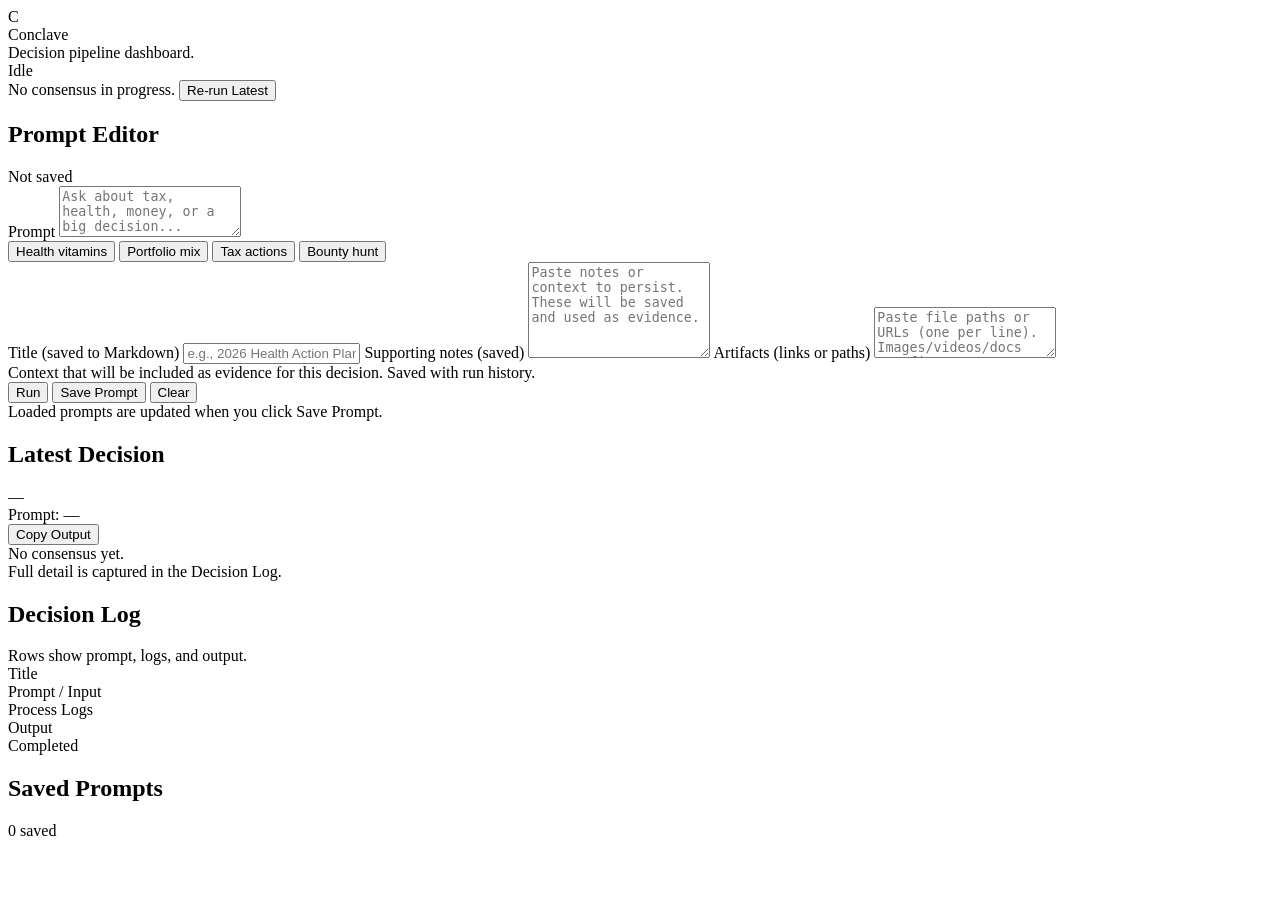
==== conclave/templates/index.html @ ed5c2133 "Clarify saved prompt editing flow" ====
<!doctype html>
<html lang="en">
  <head>
    <meta charset="utf-8" />
    <meta name="viewport" content="width=device-width, initial-scale=1" />
    <title>Conclave</title>
    <link rel="icon" href="/static/favicon.svg" type="image/svg+xml" />
    <link rel="stylesheet" href="/static/homelab-ui.css" />
    <link rel="stylesheet" href="/static/styles.css" />
  </head>
  <body>
    <header class="app-header">
      <div class="brand">
        <div class="sigil">C</div>
        <div>
          <div class="brand-title">Conclave</div>
          <div class="brand-sub ui-muted">Decision pipeline dashboard.</div>
        </div>
      </div>
      <div class="header-actions">
        <div class="status-pill ui-mono" id="status" role="status" aria-live="polite">Idle</div>
        <div class="smoke-indicator" id="smoke" aria-hidden="true"></div>
        <span class="sr-only" id="smoke-status">No consensus in progress.</span>
        <button type="button" class="ui-button" id="rerun-latest">Re-run Latest</button>
      </div>
    </header>

    <main class="app">
      <section class="ui-card panel input-panel">
        <div class="panel-header">
          <h2 class="panel-title">Prompt Editor</h2>
          <div class="panel-meta ui-mono" id="prompt-status">Not saved</div>
        </div>
        <form id="query-form" class="form-grid">
          <label for="query">Prompt</label>
          <textarea id="query" name="query" rows="3" placeholder="Ask about tax, health, money, or a big decision..."></textarea>
          <div class="prompt-examples" id="prompt-examples">
            <button type="button" class="ui-chip" data-example="What daily vitamins should I take based on my health data?">Health vitamins</button>
            <button type="button" class="ui-chip" data-example="How should I adjust my asset allocation based on money.tannner.com?">Portfolio mix</button>
            <button type="button" class="ui-chip" data-example="Summarize my latest tax filings and highlight action items.">Tax actions</button>
            <button type="button" class="ui-chip" data-example="Review the latest bounty target context and propose next hunt steps.">Bounty hunt</button>
          </div>
          <label for="input-title">Title (saved to Markdown)</label>
          <input id="input-title" name="input-title" type="text" placeholder="e.g., 2026 Health Action Plan Notes" />
          <label for="input-notes">Supporting notes (saved)</label>
          <textarea id="input-notes" name="input-notes" rows="6" placeholder="Paste notes or context to persist. These will be saved and used as evidence."></textarea>
          <label for="input-artifacts">Artifacts (links or paths)</label>
          <textarea id="input-artifacts" name="input-artifacts" rows="3" placeholder="Paste file paths or URLs (one per line). Images/videos/docs are fine."></textarea>
          <div class="helper-text ui-muted">Context that will be included as evidence for this decision. Saved with run history.</div>
          <div class="actions">
            <button type="submit" class="ui-button primary">Run</button>
            <button type="button" class="ui-button" id="save-prompt">Save Prompt</button>
            <button type="button" class="ui-button ghost" id="clear-form">Clear</button>
          </div>
          <div class="helper-text ui-muted">Loaded prompts are updated when you click Save Prompt.</div>
        </form>
      </section>

      <section class="ui-card panel latest-panel">
        <div class="panel-header">
          <h2 class="panel-title">Latest Decision</h2>
          <div class="panel-meta ui-mono" id="latest-time">—</div>
        </div>
        <div class="latest-meta ui-mono" id="latest-prompt">Prompt: —</div>
        <div class="pipeline-progress" id="pipeline-progress"></div>
        <div class="latest-actions">
          <button type="button" class="ui-button ghost" id="copy-latest">Copy Output</button>
        </div>
        <div id="latest" class="markdown">No consensus yet.</div>
        <div class="latest-note ui-dim">Full detail is captured in the Decision Log.</div>
      </section>

      <section class="ui-card panel runs-panel">
        <div class="panel-header">
          <h2 class="panel-title">Decision Log</h2>
          <div class="panel-meta ui-mono">Rows show prompt, logs, and output.</div>
        </div>
        <div class="table">
          <div class="table-head">
            <div>Title</div>
            <div>Prompt / Input</div>
            <div>Process Logs</div>
            <div>Output</div>
            <div>Completed</div>
          </div>
          <div class="table-body" id="run-rows"></div>
        </div>
      </section>

      <section class="ui-card panel prompts-panel">
        <div class="panel-header">
          <h2 class="panel-title">Saved Prompts</h2>
          <div class="panel-meta ui-mono" id="prompt-count">0 saved</div>
        </div>
        <div class="prompt-list" id="prompt-list"></div>
      </section>
    </main>

    <script src="/static/app.js"></script>
  </body>
</html>
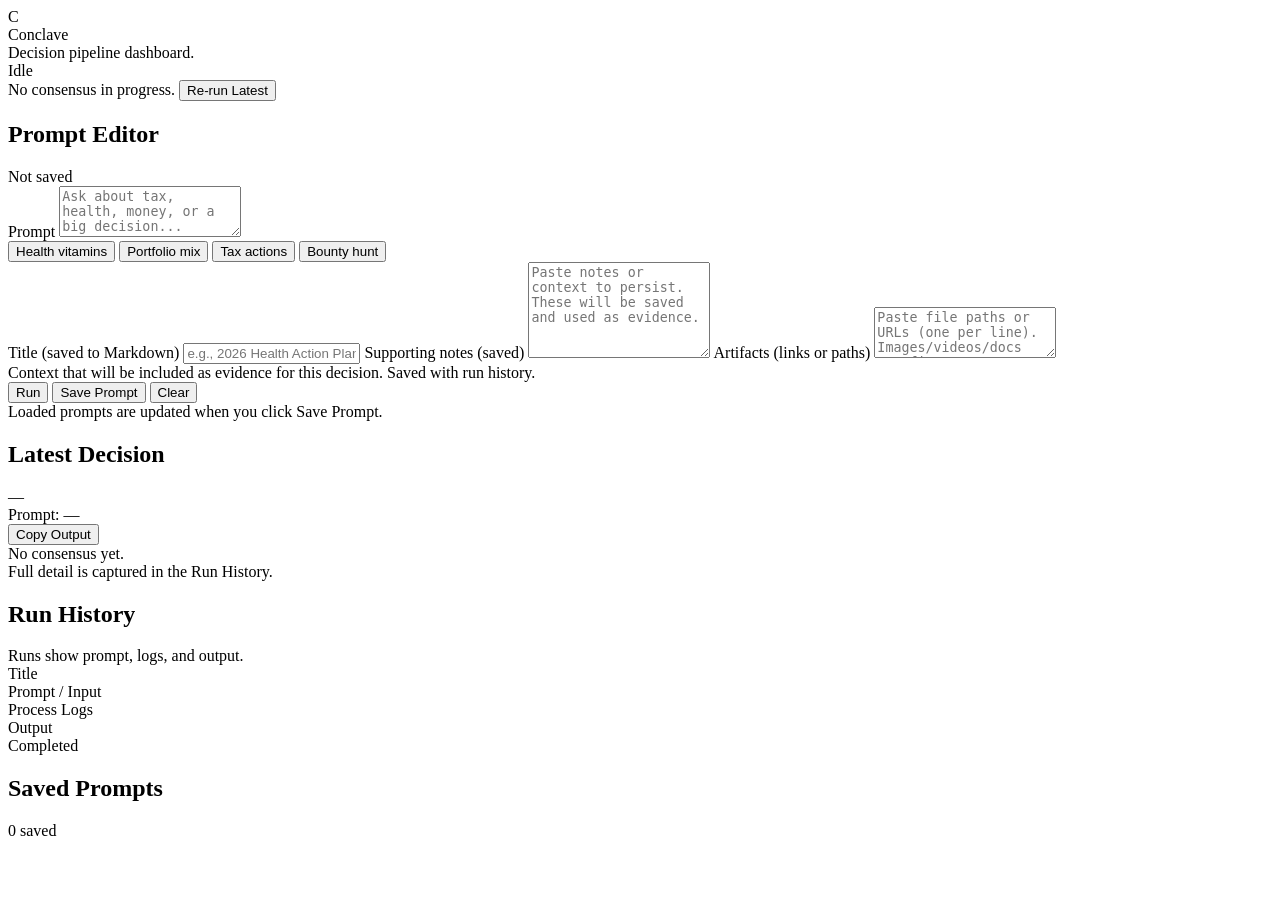
==== commit b4eaae02: "Add run deletion and show CLI runs" ====
--- a/conclave/templates/index.html
+++ b/conclave/templates/index.html
@@ -67,13 +67,13 @@
           <button type="button" class="ui-button ghost" id="copy-latest">Copy Output</button>
         </div>
         <div id="latest" class="markdown">No consensus yet.</div>
-        <div class="latest-note ui-dim">Full detail is captured in the Decision Log.</div>
+        <div class="latest-note ui-dim">Full detail is captured in the Run History.</div>
       </section>
 
       <section class="ui-card panel runs-panel">
         <div class="panel-header">
-          <h2 class="panel-title">Decision Log</h2>
-          <div class="panel-meta ui-mono">Rows show prompt, logs, and output.</div>
+          <h2 class="panel-title">Run History</h2>
+          <div class="panel-meta ui-mono">Runs show prompt, logs, and output.</div>
         </div>
         <div class="table">
           <div class="table-head">
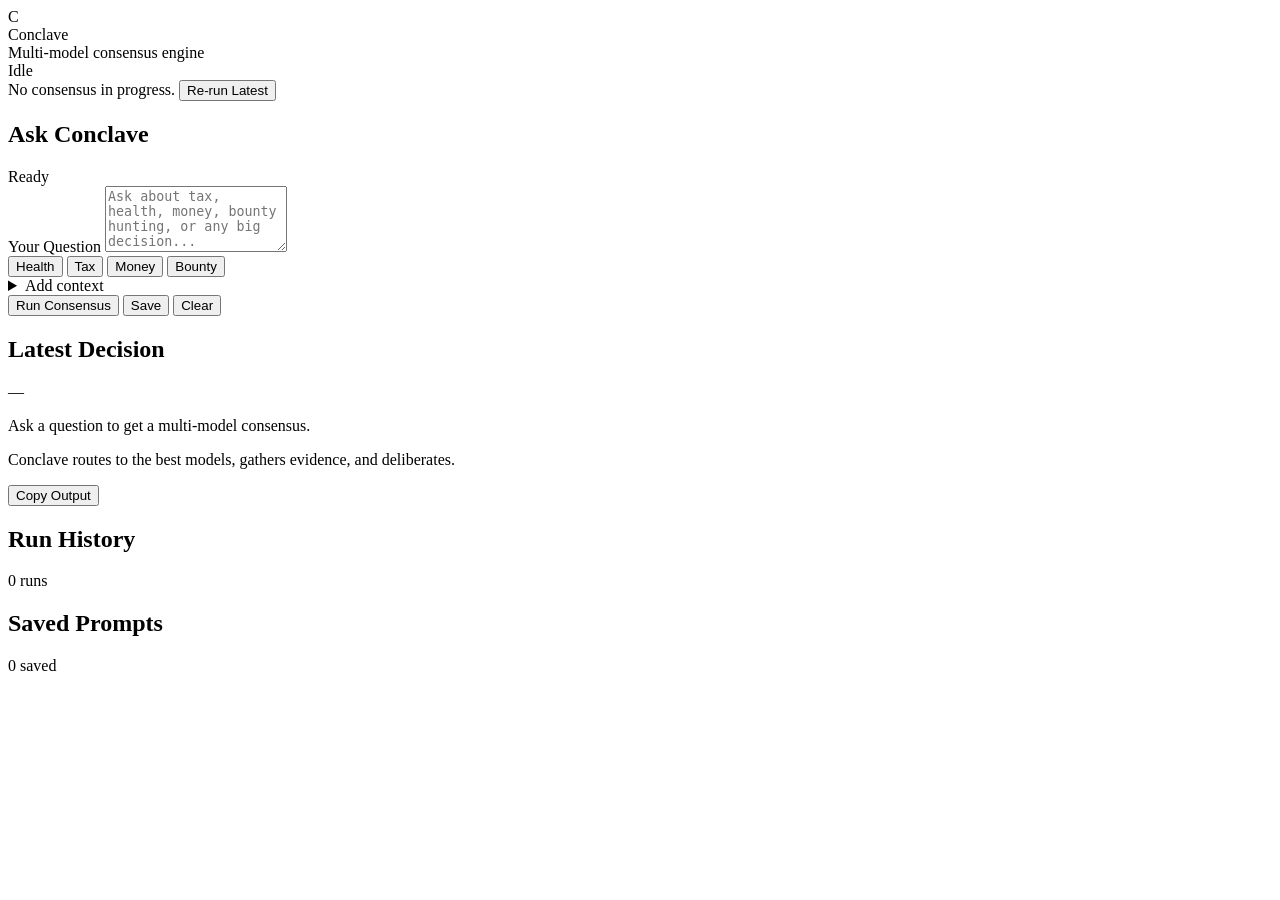
==== commit 2ef1e7ed: "Redesign UI for clarity and better error states - Cleaner two-column layout with fixed-width input p" ====
--- a/conclave/templates/index.html
+++ b/conclave/templates/index.html
@@ -14,45 +14,50 @@
         <div class="sigil">C</div>
         <div>
           <div class="brand-title">Conclave</div>
-          <div class="brand-sub ui-muted">Decision pipeline dashboard.</div>
+          <div class="brand-sub ui-muted">Multi-model consensus engine</div>
         </div>
       </div>
       <div class="header-actions">
         <div class="status-pill ui-mono" id="status" role="status" aria-live="polite">Idle</div>
         <div class="smoke-indicator" id="smoke" aria-hidden="true"></div>
         <span class="sr-only" id="smoke-status">No consensus in progress.</span>
-        <button type="button" class="ui-button" id="rerun-latest">Re-run Latest</button>
+        <button type="button" class="ui-button small" id="rerun-latest">Re-run Latest</button>
       </div>
     </header>
 
     <main class="app">
       <section class="ui-card panel input-panel">
         <div class="panel-header">
-          <h2 class="panel-title">Prompt Editor</h2>
-          <div class="panel-meta ui-mono" id="prompt-status">Not saved</div>
+          <h2 class="panel-title">Ask Conclave</h2>
+          <div class="panel-meta ui-mono" id="prompt-status">Ready</div>
         </div>
         <form id="query-form" class="form-grid">
-          <label for="query">Prompt</label>
-          <textarea id="query" name="query" rows="3" placeholder="Ask about tax, health, money, or a big decision..."></textarea>
+          <label for="query">Your Question</label>
+          <textarea id="query" name="query" rows="4" placeholder="Ask about tax, health, money, bounty hunting, or any big decision..."></textarea>
           <div class="prompt-examples" id="prompt-examples">
-            <button type="button" class="ui-chip" data-example="What daily vitamins should I take based on my health data?">Health vitamins</button>
-            <button type="button" class="ui-chip" data-example="How should I adjust my asset allocation based on money.tannner.com?">Portfolio mix</button>
-            <button type="button" class="ui-chip" data-example="Summarize my latest tax filings and highlight action items.">Tax actions</button>
-            <button type="button" class="ui-chip" data-example="Review the latest bounty target context and propose next hunt steps.">Bounty hunt</button>
+            <button type="button" class="ui-chip" data-example="What daily vitamins should I take based on my health data?">Health</button>
+            <button type="button" class="ui-chip" data-example="Summarize my latest tax filings and highlight action items.">Tax</button>
+            <button type="button" class="ui-chip" data-example="How should I adjust my asset allocation?">Money</button>
+            <button type="button" class="ui-chip" data-example="Review the latest bounty target and propose hunt steps.">Bounty</button>
           </div>
-          <label for="input-title">Title (saved to Markdown)</label>
-          <input id="input-title" name="input-title" type="text" placeholder="e.g., 2026 Health Action Plan Notes" />
-          <label for="input-notes">Supporting notes (saved)</label>
-          <textarea id="input-notes" name="input-notes" rows="6" placeholder="Paste notes or context to persist. These will be saved and used as evidence."></textarea>
-          <label for="input-artifacts">Artifacts (links or paths)</label>
-          <textarea id="input-artifacts" name="input-artifacts" rows="3" placeholder="Paste file paths or URLs (one per line). Images/videos/docs are fine."></textarea>
-          <div class="helper-text ui-muted">Context that will be included as evidence for this decision. Saved with run history.</div>
+
+          <details class="form-advanced">
+            <summary>Add context</summary>
+            <div class="form-advanced-body">
+              <label for="input-title">Title</label>
+              <input id="input-title" name="input-title" type="text" placeholder="Optional title for this decision" />
+              <label for="input-notes">Supporting Notes</label>
+              <textarea id="input-notes" name="input-notes" rows="4" placeholder="Paste notes, context, or data to include as evidence"></textarea>
+              <label for="input-artifacts">File Paths / URLs</label>
+              <textarea id="input-artifacts" name="input-artifacts" rows="2" placeholder="One per line"></textarea>
+            </div>
+          </details>
+
           <div class="actions">
-            <button type="submit" class="ui-button primary">Run</button>
-            <button type="button" class="ui-button" id="save-prompt">Save Prompt</button>
+            <button type="submit" class="ui-button primary">Run Consensus</button>
+            <button type="button" class="ui-button" id="save-prompt">Save</button>
             <button type="button" class="ui-button ghost" id="clear-form">Clear</button>
           </div>
-          <div class="helper-text ui-muted">Loaded prompts are updated when you click Save Prompt.</div>
         </form>
       </section>
 
@@ -61,30 +66,25 @@
           <h2 class="panel-title">Latest Decision</h2>
           <div class="panel-meta ui-mono" id="latest-time">—</div>
         </div>
-        <div class="latest-meta ui-mono" id="latest-prompt">Prompt: —</div>
+        <div class="latest-meta" id="latest-prompt"></div>
         <div class="pipeline-progress" id="pipeline-progress"></div>
+        <div id="latest" class="markdown">
+          <div class="empty-state">
+            <p>Ask a question to get a multi-model consensus.</p>
+            <p class="ui-muted">Conclave routes to the best models, gathers evidence, and deliberates.</p>
+          </div>
+        </div>
         <div class="latest-actions">
-          <button type="button" class="ui-button ghost" id="copy-latest">Copy Output</button>
+          <button type="button" class="ui-button ghost small" id="copy-latest">Copy Output</button>
         </div>
-        <div id="latest" class="markdown">No consensus yet.</div>
-        <div class="latest-note ui-dim">Full detail is captured in the Run History.</div>
       </section>
 
       <section class="ui-card panel runs-panel">
         <div class="panel-header">
           <h2 class="panel-title">Run History</h2>
-          <div class="panel-meta ui-mono">Runs show prompt, logs, and output.</div>
+          <div class="panel-meta ui-mono" id="run-count">0 runs</div>
         </div>
-        <div class="table">
-          <div class="table-head">
-            <div>Title</div>
-            <div>Prompt / Input</div>
-            <div>Process Logs</div>
-            <div>Output</div>
-            <div>Completed</div>
-          </div>
-          <div class="table-body" id="run-rows"></div>
-        </div>
+        <div class="run-list" id="run-list"></div>
       </section>
 
       <section class="ui-card panel prompts-panel">
@@ -92,7 +92,7 @@
           <h2 class="panel-title">Saved Prompts</h2>
           <div class="panel-meta ui-mono" id="prompt-count">0 saved</div>
         </div>
-        <div class="prompt-list" id="prompt-list"></div>
+        <div class="prompt-grid" id="prompt-list"></div>
       </section>
     </main>
 
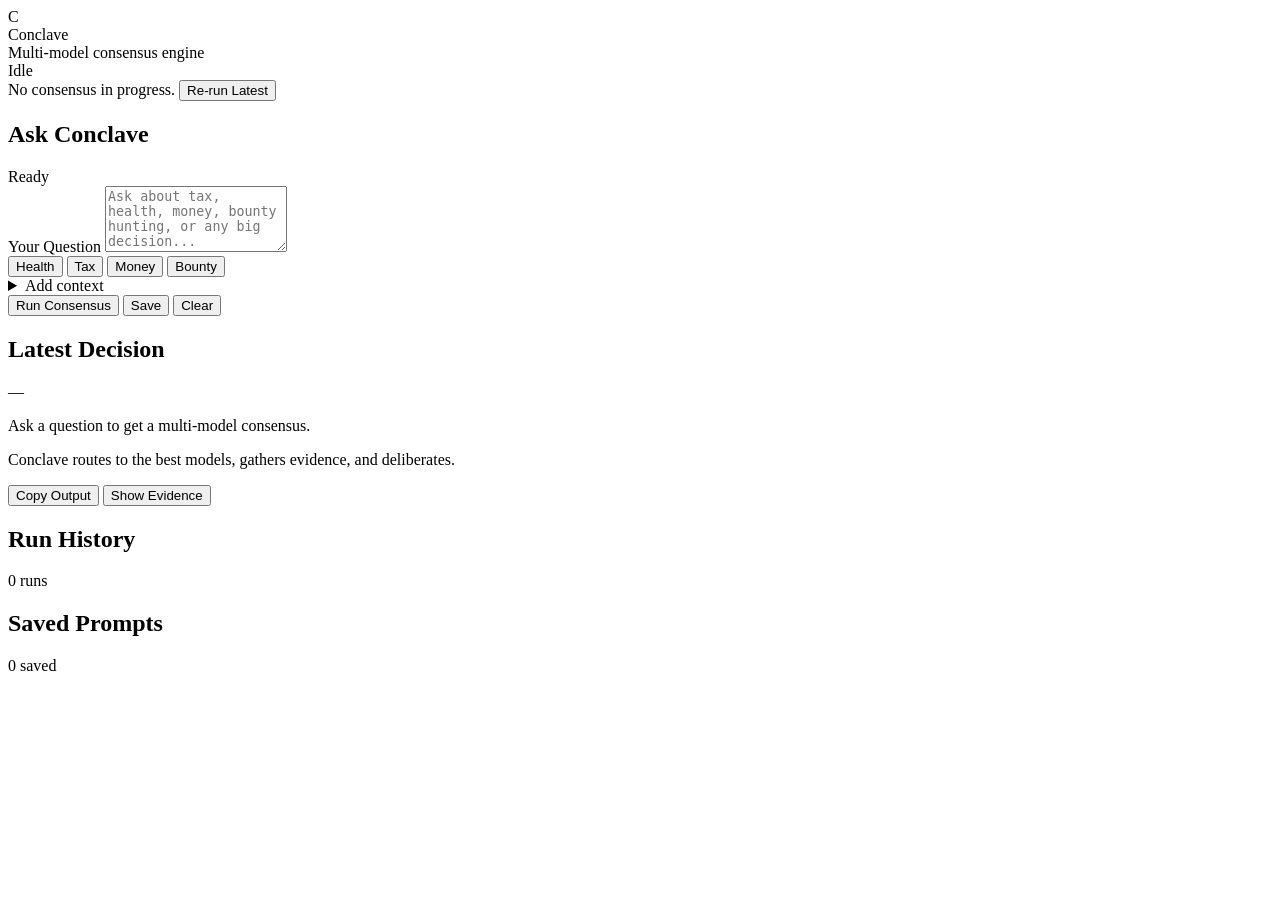
==== commit 7a4fb842: "Clarify rerun UX with action banner" ====
--- a/conclave/templates/index.html
+++ b/conclave/templates/index.html
@@ -46,6 +46,11 @@
             <div class="form-advanced-body">
               <label for="input-title">Title</label>
               <input id="input-title" name="input-title" type="text" placeholder="Optional title for this decision" />
+              <label for="input-collections">Collections</label>
+              <select id="input-collections" name="input-collections" multiple class="collection-picker">
+                <option value="">Auto-detect domain</option>
+              </select>
+              <div class="collection-hint ui-muted">Hold Ctrl/Cmd to select multiple</div>
               <label for="input-notes">Supporting Notes</label>
               <textarea id="input-notes" name="input-notes" rows="4" placeholder="Paste notes, context, or data to include as evidence"></textarea>
               <label for="input-artifacts">File Paths / URLs</label>
@@ -66,7 +71,12 @@
           <h2 class="panel-title">Latest Decision</h2>
           <div class="panel-meta ui-mono" id="latest-time">—</div>
         </div>
+        <div class="run-action hidden" id="run-action">
+          <div class="run-action-title" id="run-action-title"></div>
+          <div class="run-action-detail ui-muted" id="run-action-detail"></div>
+        </div>
         <div class="latest-meta" id="latest-prompt"></div>
+        <div class="latest-models" id="latest-models"></div>
         <div class="pipeline-progress" id="pipeline-progress"></div>
         <div id="latest" class="markdown">
           <div class="empty-state">
@@ -74,8 +84,10 @@
             <p class="ui-muted">Conclave routes to the best models, gathers evidence, and deliberates.</p>
           </div>
         </div>
+        <div class="latest-evidence" id="latest-evidence"></div>
         <div class="latest-actions">
           <button type="button" class="ui-button ghost small" id="copy-latest">Copy Output</button>
+          <button type="button" class="ui-button ghost small" id="toggle-evidence">Show Evidence</button>
         </div>
       </section>
 
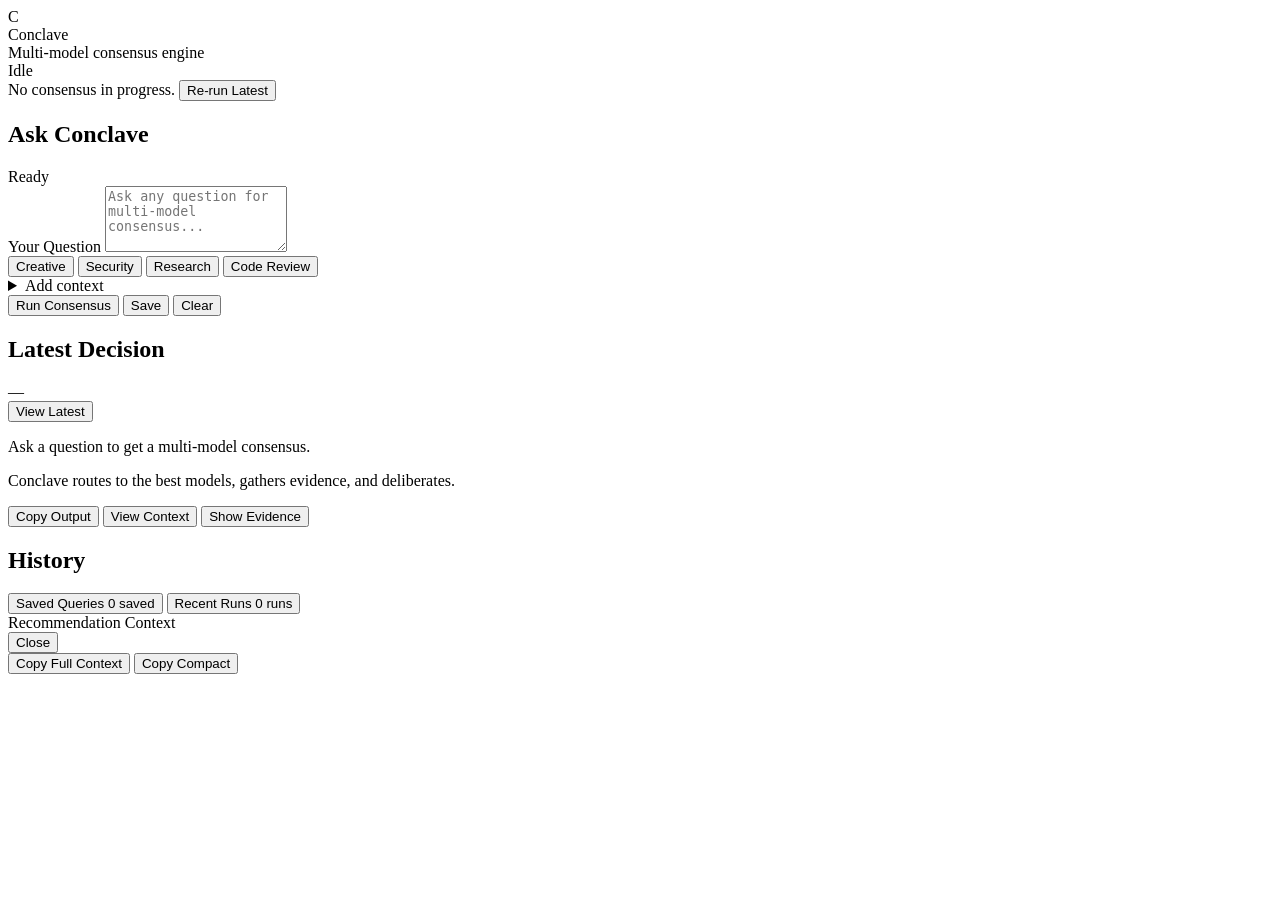
==== commit 49f7a42c: "Add full consensus engine implementation, tests, and MIT license - Core pipeline with simulated anne" ====
--- a/conclave/templates/index.html
+++ b/conclave/templates/index.html
@@ -5,7 +5,7 @@
     <meta name="viewport" content="width=device-width, initial-scale=1" />
     <title>Conclave</title>
     <link rel="icon" href="/static/favicon.svg" type="image/svg+xml" />
-    <link rel="stylesheet" href="/static/homelab-ui.css" />
+    <link rel="stylesheet" href="/static/base.css" />
     <link rel="stylesheet" href="/static/styles.css" />
   </head>
   <body>
@@ -31,14 +31,15 @@
           <h2 class="panel-title">Ask Conclave</h2>
           <div class="panel-meta ui-mono" id="prompt-status">Ready</div>
         </div>
+        <div class="prompt-meta ui-mono" id="latest-prompt"></div>
         <form id="query-form" class="form-grid">
           <label for="query">Your Question</label>
-          <textarea id="query" name="query" rows="4" placeholder="Ask about tax, health, money, bounty hunting, or any big decision..."></textarea>
+          <textarea id="query" name="query" rows="4" placeholder="Ask any question for multi-model consensus..."></textarea>
           <div class="prompt-examples" id="prompt-examples">
-            <button type="button" class="ui-chip" data-example="What daily vitamins should I take based on my health data?">Health</button>
-            <button type="button" class="ui-chip" data-example="Summarize my latest tax filings and highlight action items.">Tax</button>
-            <button type="button" class="ui-chip" data-example="How should I adjust my asset allocation?">Money</button>
-            <button type="button" class="ui-chip" data-example="Review the latest bounty target and propose hunt steps.">Bounty</button>
+            <button type="button" class="ui-chip" data-example="What are the top 3 sci-fi films of all time and why?">Creative</button>
+            <button type="button" class="ui-chip" data-example="Review this code for security vulnerabilities.">Security</button>
+            <button type="button" class="ui-chip" data-example="Compare functional vs object-oriented programming.">Research</button>
+            <button type="button" class="ui-chip" data-example="Review this pull request for bugs and style issues.">Code Review</button>
           </div>
 
           <details class="form-advanced">
@@ -46,6 +47,34 @@
             <div class="form-advanced-body">
               <label for="input-title">Title</label>
               <input id="input-title" name="input-title" type="text" placeholder="Optional title for this decision" />
+              <label for="use-case">Use Case</label>
+              <select id="use-case" name="use-case" class="collection-picker">
+                <option value="">Auto (general)</option>
+              </select>
+              <div class="collection-hint ui-muted">Pick a workflow preset (optional).</div>
+              <label for="agent-set">Agent Set</label>
+              <select id="agent-set" name="agent-set" class="collection-picker">
+                <option value="">Auto (default)</option>
+              </select>
+              <div class="collection-hint ui-muted">Choose which agents organize and vote.</div>
+              <label>Role Overrides</label>
+              <div class="role-overrides">
+                <div class="role-overrides-header">
+                  <div class="role-overrides-title">Planner recommendation</div>
+                  <div class="role-overrides-actions">
+                    <button type="button" class="ui-button ghost small" id="refresh-plan">Recommend</button>
+                    <button type="button" class="ui-button ghost small" id="clear-overrides">Clear</button>
+                  </div>
+                </div>
+                <div class="role-overrides-summary ui-muted" id="plan-summary">Run Recommend to see the planner's picks.</div>
+                <div id="role-overrides"></div>
+                <div class="role-overrides-hint ui-muted">Overrides force specific models; leave Auto to use the planner.</div>
+              </div>
+              <label for="output-type">Output Type</label>
+              <select id="output-type" name="output-type" class="collection-picker">
+                <option value="">Auto (report)</option>
+              </select>
+              <div class="collection-hint ui-muted">Pick the deliverable you want from Conclave.</div>
               <label for="input-collections">Collections</label>
               <select id="input-collections" name="input-collections" multiple class="collection-picker">
                 <option value="">Auto-detect domain</option>
@@ -53,6 +82,9 @@
               <div class="collection-hint ui-muted">Hold Ctrl/Cmd to select multiple</div>
               <label for="input-notes">Supporting Notes</label>
               <textarea id="input-notes" name="input-notes" rows="4" placeholder="Paste notes, context, or data to include as evidence"></textarea>
+              <label for="input-files">Upload Files</label>
+              <input id="input-files" name="input-files" type="file" multiple accept="image/*,.pdf,.docx,.txt,.md" />
+              <div id="artifact-list" class="artifact-list"></div>
               <label for="input-artifacts">File Paths / URLs</label>
               <textarea id="input-artifacts" name="input-artifacts" rows="2" placeholder="One per line"></textarea>
             </div>
@@ -68,16 +100,18 @@
 
       <section class="ui-card panel latest-panel">
         <div class="panel-header">
-          <h2 class="panel-title">Latest Decision</h2>
+          <h2 class="panel-title" id="latest-title">Latest Decision</h2>
           <div class="panel-meta ui-mono" id="latest-time">—</div>
+          <button type="button" class="ui-button ghost small hidden" id="clear-selection">View Latest</button>
         </div>
         <div class="run-action hidden" id="run-action">
           <div class="run-action-title" id="run-action-title"></div>
           <div class="run-action-detail ui-muted" id="run-action-detail"></div>
         </div>
-        <div class="latest-meta" id="latest-prompt"></div>
         <div class="latest-models" id="latest-models"></div>
         <div class="pipeline-progress" id="pipeline-progress"></div>
+        <div class="live-progress hidden" id="live-progress"></div>
+        <div class="reconcile-panel hidden" id="reconcile-panel"></div>
         <div id="latest" class="markdown">
           <div class="empty-state">
             <p>Ask a question to get a multi-model consensus.</p>
@@ -85,28 +119,55 @@
           </div>
         </div>
         <div class="latest-evidence" id="latest-evidence"></div>
+        <div class="latest-artifacts hidden" id="latest-artifacts"></div>
         <div class="latest-actions">
           <button type="button" class="ui-button ghost small" id="copy-latest">Copy Output</button>
+          <button type="button" class="ui-button ghost small" id="view-latest-context">View Context</button>
           <button type="button" class="ui-button ghost small" id="toggle-evidence">Show Evidence</button>
         </div>
       </section>
 
-      <section class="ui-card panel runs-panel">
+      <section class="ui-card panel history-panel">
         <div class="panel-header">
-          <h2 class="panel-title">Run History</h2>
-          <div class="panel-meta ui-mono" id="run-count">0 runs</div>
+          <h2 class="panel-title">History</h2>
+          <div class="panel-tabs" role="tablist" aria-label="History tabs">
+            <button type="button" class="ui-tab is-active" data-tab="saved" role="tab" aria-selected="true" aria-controls="tab-panel-saved">
+              Saved Queries <span class="ui-mono" id="prompt-count">0 saved</span>
+            </button>
+            <button type="button" class="ui-tab" data-tab="runs" role="tab" aria-selected="false" aria-controls="tab-panel-runs">
+              Recent Runs <span class="ui-mono" id="run-count">0 runs</span>
+            </button>
+          </div>
         </div>
-        <div class="run-list" id="run-list"></div>
-      </section>
-
-      <section class="ui-card panel prompts-panel">
-        <div class="panel-header">
-          <h2 class="panel-title">Saved Prompts</h2>
-          <div class="panel-meta ui-mono" id="prompt-count">0 saved</div>
+        <div class="tab-panels">
+          <div class="tab-panel is-active" id="tab-panel-saved" data-tab="saved" role="tabpanel">
+            <div class="prompt-grid" id="prompt-list"></div>
+          </div>
+          <div class="tab-panel" id="tab-panel-runs" data-tab="runs" role="tabpanel">
+            <div class="run-list" id="run-list"></div>
+          </div>
         </div>
-        <div class="prompt-grid" id="prompt-list"></div>
       </section>
     </main>
+
+    <div class="context-modal hidden" id="context-modal" role="dialog" aria-modal="true" aria-labelledby="context-title">
+      <div class="context-modal-content">
+        <div class="context-modal-header">
+          <div>
+            <div class="context-modal-title" id="context-title">Recommendation Context</div>
+            <div class="context-modal-sub ui-muted" id="context-subtitle"></div>
+          </div>
+          <button type="button" class="ui-button ghost small" id="close-context">Close</button>
+        </div>
+        <div class="context-modal-actions">
+          <button type="button" class="ui-button small primary" id="copy-context">Copy Full Context</button>
+          <button type="button" class="ui-button small" id="copy-context-compact">Copy Compact</button>
+        </div>
+        <div class="context-modal-body">
+          <div class="markdown" id="context-body"></div>
+        </div>
+      </div>
+    </div>
 
     <script src="/static/app.js"></script>
   </body>
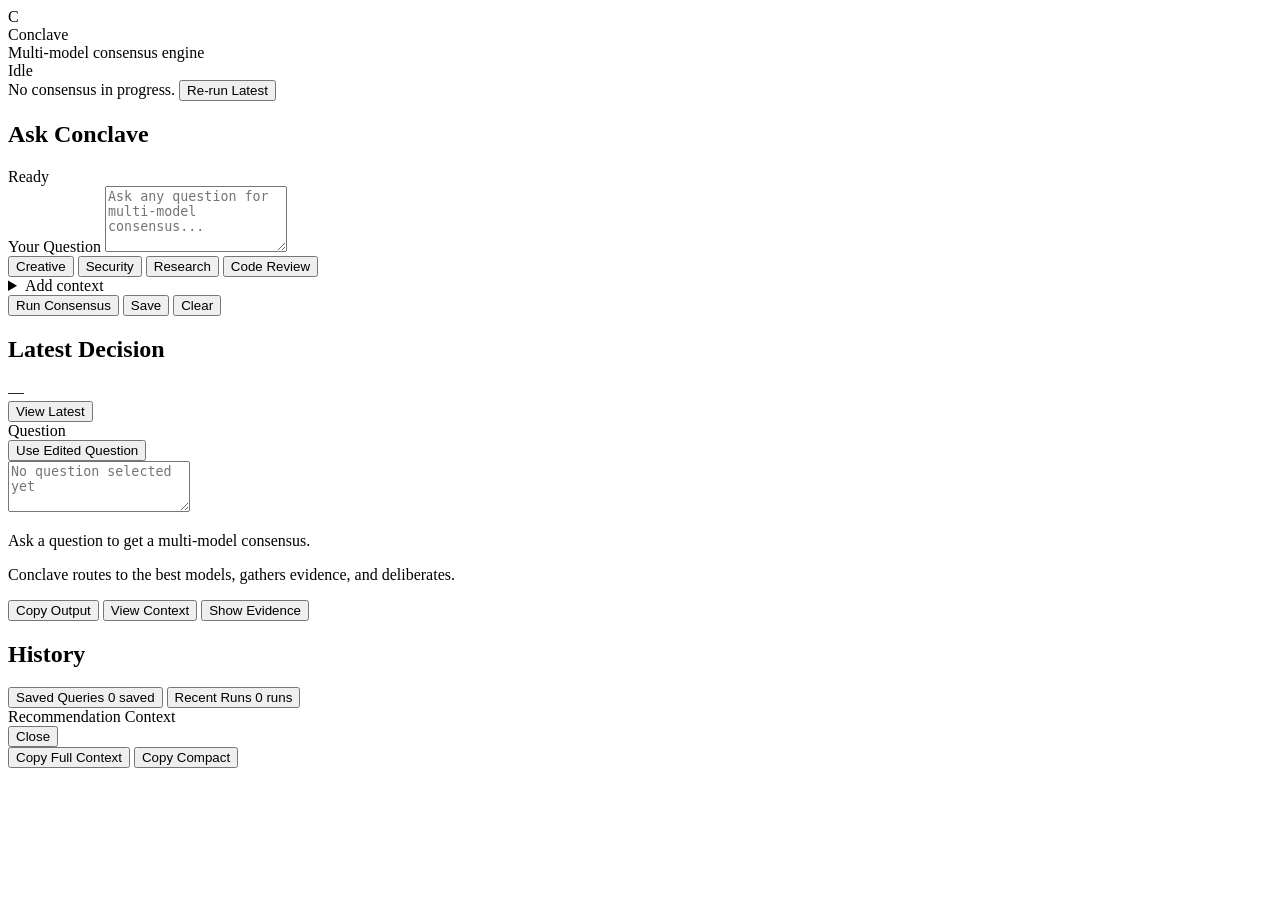
==== commit 8be6ff80: "UI refresh: unified color palette, question editor, bug fixes - Replace all old neon-green/teal hard" ====
--- a/conclave/templates/index.html
+++ b/conclave/templates/index.html
@@ -109,6 +109,13 @@
           <div class="run-action-detail ui-muted" id="run-action-detail"></div>
         </div>
         <div class="latest-models" id="latest-models"></div>
+        <div class="latest-question" id="latest-question">
+          <div class="latest-question-header">
+            <div class="latest-question-title">Question</div>
+            <button type="button" class="ui-button ghost small" id="use-latest-question">Use Edited Question</button>
+          </div>
+          <textarea id="latest-question-editor" rows="3" placeholder="No question selected yet"></textarea>
+        </div>
         <div class="pipeline-progress" id="pipeline-progress"></div>
         <div class="live-progress hidden" id="live-progress"></div>
         <div class="reconcile-panel hidden" id="reconcile-panel"></div>
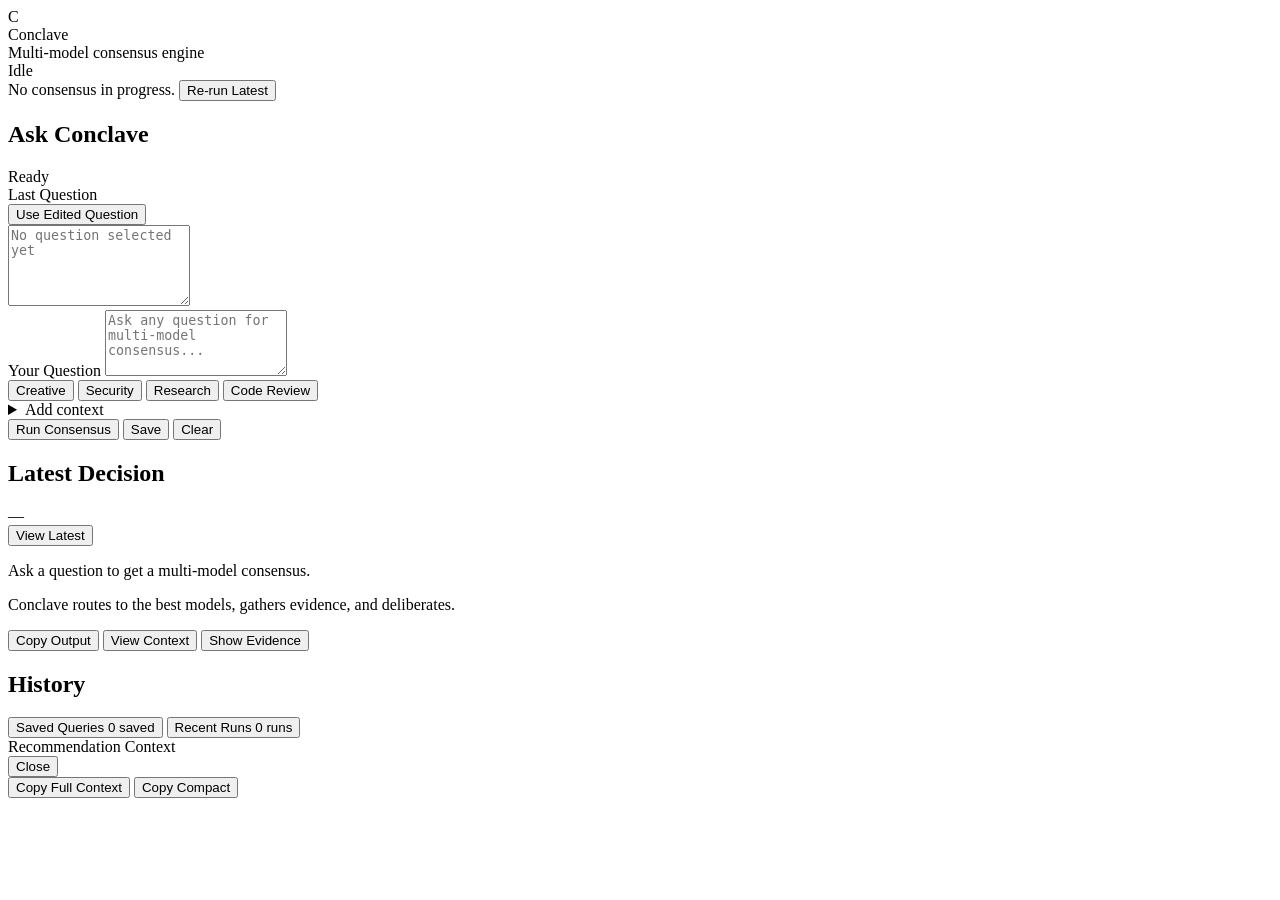
==== commit 9184f64d: "Refactor pipeline stages and UI modules" ====
--- a/conclave/templates/index.html
+++ b/conclave/templates/index.html
@@ -32,6 +32,13 @@
           <div class="panel-meta ui-mono" id="prompt-status">Ready</div>
         </div>
         <div class="prompt-meta ui-mono" id="latest-prompt"></div>
+        <div class="latest-question" id="latest-question">
+          <div class="latest-question-header">
+            <div class="latest-question-title">Last Question</div>
+            <button type="button" class="ui-button ghost small" id="use-latest-question">Use Edited Question</button>
+          </div>
+          <textarea id="latest-question-editor" rows="5" placeholder="No question selected yet"></textarea>
+        </div>
         <form id="query-form" class="form-grid">
           <label for="query">Your Question</label>
           <textarea id="query" name="query" rows="4" placeholder="Ask any question for multi-model consensus..."></textarea>
@@ -109,13 +116,6 @@
           <div class="run-action-detail ui-muted" id="run-action-detail"></div>
         </div>
         <div class="latest-models" id="latest-models"></div>
-        <div class="latest-question" id="latest-question">
-          <div class="latest-question-header">
-            <div class="latest-question-title">Question</div>
-            <button type="button" class="ui-button ghost small" id="use-latest-question">Use Edited Question</button>
-          </div>
-          <textarea id="latest-question-editor" rows="3" placeholder="No question selected yet"></textarea>
-        </div>
         <div class="pipeline-progress" id="pipeline-progress"></div>
         <div class="live-progress hidden" id="live-progress"></div>
         <div class="reconcile-panel hidden" id="reconcile-panel"></div>
@@ -176,6 +176,8 @@
       </div>
     </div>
 
+    <script src="/static/ui_state.js"></script>
+    <script src="/static/ws.js"></script>
     <script src="/static/app.js"></script>
   </body>
 </html>
